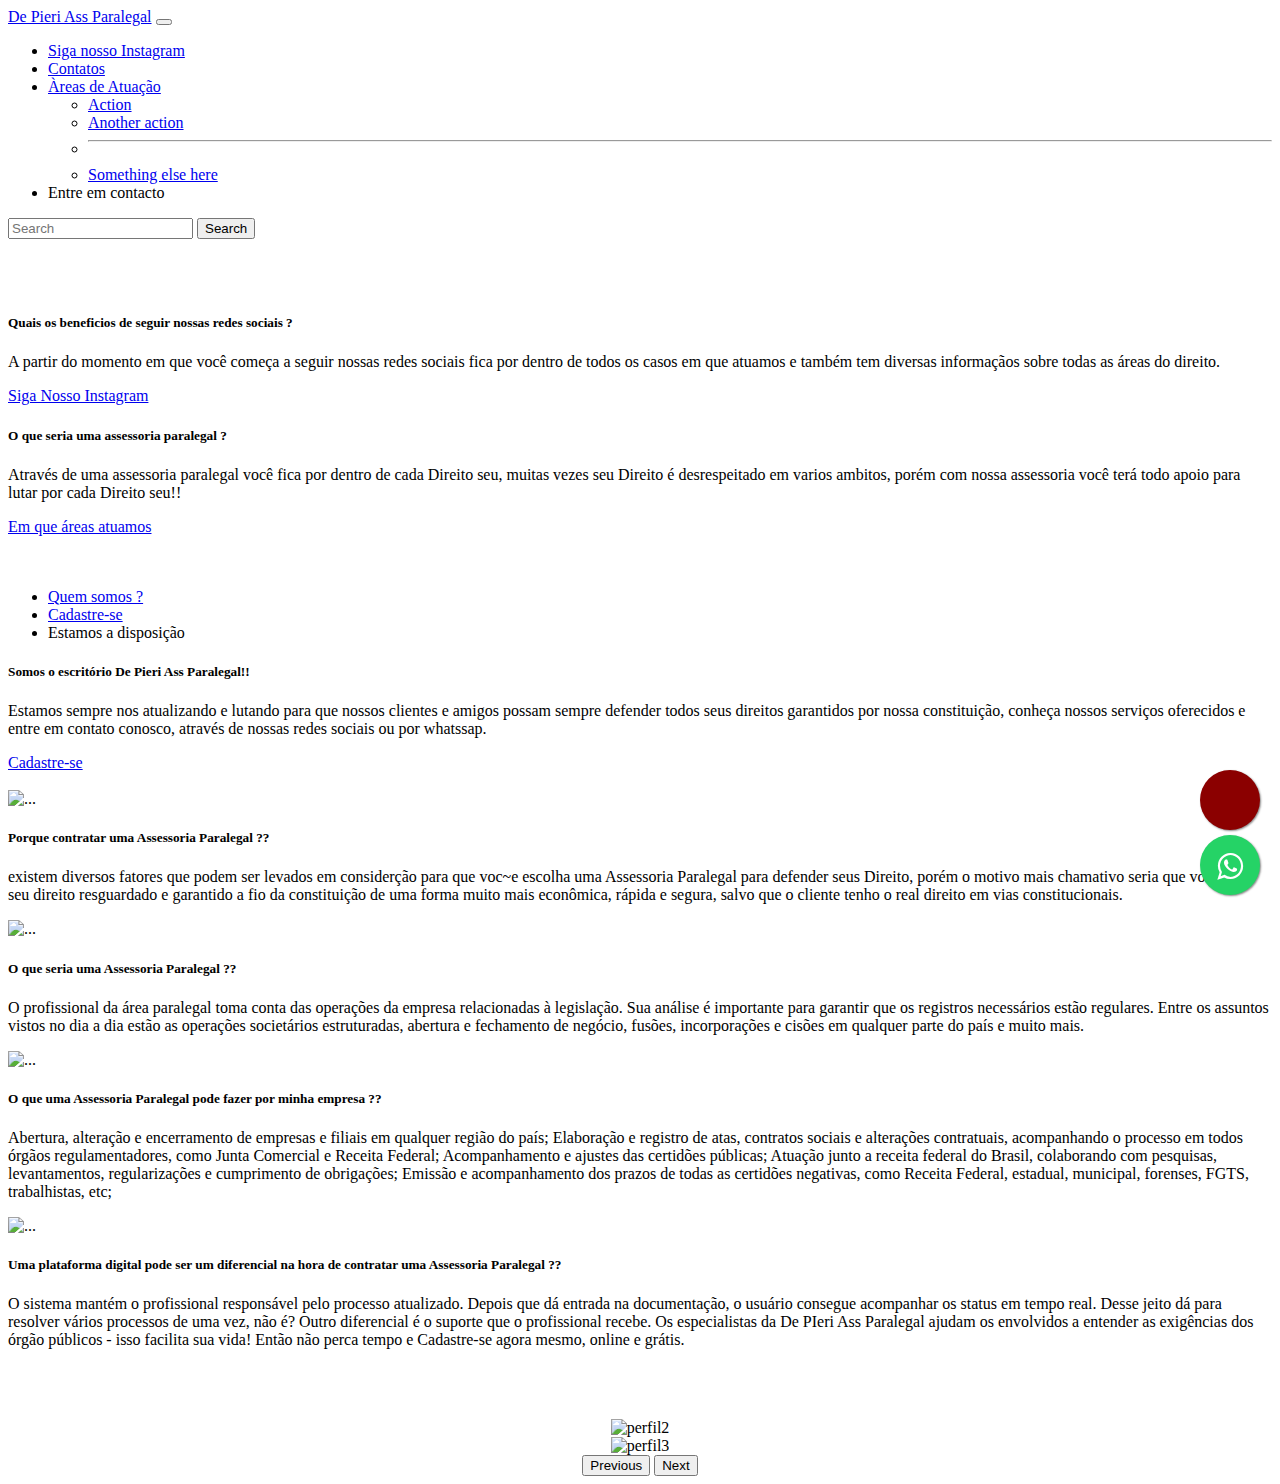
==== index.html @ 9aff6772 "Add files via upload" ====
<!DOCTYPE html>
<html lang="pt-br">
  <head>
    <meta charset="UTF-8">
    <meta name="viewport" content="width=device-width, initial-scale=1.0">
    <title>De Pieri Social Media</title>
<link rel="stylesheet" href="https://cdn.jsdelivr.net/npm/bootstrap@5.3.2/dist/css/bootstrap.min.css" rel="stylesheet" integrity="sha384-T3c6CoIi6uLrA9TneNEoa7RxnatzjcDSCmG1MXxSR1GAsXEV/Dwwykc2MPK8M2HN" crossorigin="anonymous">
<link href="https://cdn.jsdelivr.net/npm/bootstrap@5.3.2/dist/css/bootstrap.min.css" rel="stylesheet" integrity="sha384-T3c6CoIi6uLrA9TneNEoa7RxnatzjcDSCmG1MXxSR1GAsXEV/Dwwykc2MPK8M2HN" crossorigin="anonymous">
<title>Botão Whatssap - Canal TI</title>
<link rel="stylesheet" href="https://cdnjs.cloudflare.com/ajax/libs/font-awesome/4.5.0/css/font-awesome.min.css"> 
<style>.whatsapp-link { position: fixed; width: 60px; height: 60px; bottom: 5px; right: 20px; background-color: #25d366; color: #fff; border-radius: 50px; text-align: center; font-size: 30px; box-shadow: 1px 1px 2px #888; z-index: 1000;}
.fa-whatsapp { margin-top: 16px;}
</style>
<style> .social-icon { position: fixed; width: 60px; height: 60px; bottom: 70px; right: 20px; background-color: darkred; color: #fff; border-radius: 50px; text-align: center; font-size: 45px; box-shadow: 1px 1px 2px #888; z-index: 1000; margin-top: 16px;}
</style>
</head>
  
<body>
  <a class="whatsapp-link" href="https://web.whatsapp.com/send?phone=+5548974009803" target="_blank"><i class="fa fa-whatsapp"></i></a>
    <nav class="navbar navbar-expand-lg bg-body-tertiary">
        <div class="container-fluid">
          <a class="navbar-brand" href="#">De Pieri Ass Paralegal</a>
          <button class="navbar-toggler" type="button" data-bs-toggle="collapse" data-bs-target="#navbarScroll" aria-controls="navbarScroll" aria-expanded="false" aria-label="Toggle navigation">
            <span class="navbar-toggler-icon"></span>
          </button>
          <div class="collapse navbar-collapse" id="navbarScroll">
            <ul class="navbar-nav me-auto my-2 my-lg-0 navbar-nav-scroll" style="--bs-scroll-height: 100px;">
              <li class="nav-item">
                <a class="nav-link active" aria-current="page" href="https://ig.me/m/depieri_paralegal">Siga nosso Instagram</a>
              </li>
              <li class="nav-item">
                <a class="nav-link" href="contatos.html">Contatos</a>
              </li>
              <li class="nav-item dropdown">
                <a class="nav-link dropdown-toggle" href="#"role="button" data-bs-toggle="dropdown" aria-expanded="true">
                  Àreas de Atuação
                </a>
                <ul class="dropdown-menu">
                  <li><a class="dropdown-item" href="#">Action</a></li>
                  <li><a class="dropdown-item" href="#">Another action</a></li>
                  <li><hr class="dropdown-divider"></li>
                  <li><a class="dropdown-item" href="#">Something else here</a></li>
                </ul>
              </li>
              <li class="nav-item">
                <a class="nav-link disabled" aria-disabled="true">Entre em contacto</a>
              </li>
            </ul>
            <form class="d-flex" role="search">
              <input class="form-control me-2" type="search" placeholder="Search" aria-label="Search">
              <button class="btn btn-outline-success" type="submit">Search</button>
            </form>
          </div>
        </div>
      </nav>
      <a class="social-icon" href="https://ig.me/m/depieri_paralegal">
      <ion-icon name="logo-instagram"></ion-icon></a>
      <script type="module"  src="https://unpkg.com/ionicons@7.1.0/dist/ionicons/ionicons.esm.js"></script> 
<script nomodule src="https://unpkg .com/ionicons@7.1.0/dist/ionicons/ionicons.js"></script>
</body>
<br><br>
<br>
<div class="row">
    <div class="col-sm-6 mb-3 mb-sm-0">
      <div class="card">
        <div class="card-body">
          <h5 class="card-title">Quais os beneficios de seguir nossas redes sociais ?</h5>
          <p class="card-text">A partir do momento em que você começa a seguir nossas redes sociais fica por dentro de todos os casos em que atuamos e também tem diversas informaçãos sobre todas as áreas do direito.</p>
          <a href="cadastro.html" class="btn btn-primary">Siga Nosso Instagram</a>
        </div>
      </div>
    </div>
    <div class="col-sm-6">
      <div class="card">
        <div class="card-body">
          <h5 class="card-title">O que seria uma assessoria paralegal ?</h5>
          <p class="card-text">Através de uma assessoria paralegal você fica por dentro de cada Direito seu, muitas vezes seu Direito é desrespeitado em varios ambitos, porém com nossa assessoria você terá todo apoio para lutar por cada Direito seu!!</p>
          <a href="atuacao.html" class="btn btn-primary">Em que áreas atuamos</a>
        </div>
      </div>
    </div>
  </div>
  <br>
  <br>
</div class="card text-center">
    <div class="card-header">
      <ul class="nav nav-tabs card-header-tabs">
        <li class="nav-item">
          <a class="nav-link active" aria-current="true" href="#">Quem somos ?</a>
        </li>
        <li class="nav-item">
          <a class="nav-link" href="cadastro.html">Cadastre-se</a>
        </li>
        <li class="nav-item">
          <a class="nav-link disabled" aria-disabled="true">Estamos a disposição</a>
        </li>
      </ul>
    </div>
    <div class="card-body">
      <h5 class="card-title">Somos o escritório De Pieri Ass Paralegal!!</h5>
      <p class="card-text">Estamos sempre nos atualizando e lutando para que nossos clientes e amigos possam sempre defender todos seus direitos garantidos por nossa constituição, conheça nossos serviços oferecidos e entre em contato conosco, através de nossas redes sociais ou por whatssap.</p>
      <a href="cadastro.html" class="btn btn-primary"> Cadastre-se</a>
    </div>
  </div>
  <br>
  <div class="row row-cols-1 row-cols-md-2 g-4">
    <div class="col">
      <div class="card">
        <img src="https://rodrigocosta.com/wp-content/uploads/2021/09/areas-de-atuacao.png" class="card-img-top" alt="...">
        <div class="card-body">
          <h5 class="card-title">Porque contratar uma Assessoria Paralegal ??</h5>
          <p class="card-text">existem diversos fatores que podem ser levados em considerção para que voc~e escolha uma Assessoria Paralegal para defender seus Direito, porém o motivo mais chamativo seria que você tera seu direito resguardado e garantido a fio da constituição de uma forma muito mais econômica, rápida e segura, salvo que o cliente tenho o real direito em vias constitucionais.</p>
        </div>
      </div>
    </div>
    <div class="col">
      <div class="card">
        <img src="https://www.sij.com.br/wp-content/uploads/2017/01/header.jpg" class="card-img-top" alt="...">
        <div class="card-body">
          <h5 class="card-title">O que seria uma Assessoria Paralegal ??</h5>
          <p class="card-text">O profissional da área paralegal toma conta das operações da empresa relacionadas à legislação. Sua análise é importante para garantir que os registros necessários estão regulares. Entre os assuntos vistos no dia a dia estão as operações societários estruturadas, abertura e fechamento de negócio, fusões, incorporações e cisões em qualquer parte do país e muito mais.</p>
        </div>
      </div>
    </div>
    <div class="col">
      <div class="card">
        <img src="https://setrem.edu.br/wp-content/uploads/2019/06/direito-52a99f45aaaa294d5b73dbc2c584313e.jpg" class="card-img-top" alt="...">
        <div class="card-body">
          <h5 class="card-title">O que uma Assessoria Paralegal pode fazer por minha empresa ??</h5>
          <p class="card-text">Abertura, alteração e encerramento de empresas e filiais em qualquer região do país;
            Elaboração e registro de atas, contratos sociais e alterações contratuais, acompanhando o processo em todos órgãos regulamentadores, como Junta Comercial e Receita Federal;
            Acompanhamento e ajustes das certidões públicas;
            Atuação junto a receita federal do Brasil, colaborando com pesquisas, levantamentos, regularizações e cumprimento de obrigações;
            Emissão e acompanhamento dos prazos de todas as certidões negativas, como Receita Federal, estadual, municipal, forenses, FGTS, trabalhistas, etc;</p>
        </div>
      </div>
    </div>
    <div class="col">
      <div class="card">
        <img src="https://andradegaidargiadvogados.com.br/wp-content/uploads/2019/07/parallax_1.jpg" class="card-img-top" alt="...">
        <div class="card-body">
          <h5 class="card-title">Uma plataforma digital pode ser um diferencial na hora de contratar uma Assessoria Paralegal ??</h5>
          <p class="card-text">O sistema mantém o profissional responsável pelo processo atualizado. Depois que dá entrada na documentação, o usuário consegue acompanhar os status em tempo real. Desse jeito dá para resolver vários processos de uma vez, não é? Outro diferencial é o suporte que o profissional recebe. Os especialistas da De PIeri Ass Paralegal ajudam os envolvidos a entender as exigências dos órgão públicos - isso facilita sua vida! Então não perca tempo e Cadastre-se agora mesmo, online e grátis.
          </p>
        </div>
      </div>
    </div>
  </div>
<br><br>
  <center>
    <div id="carouselExampleInterval" class="carousel slide" data-bs-ride="carousel">
        <div class="carousel-inner">
          <div class="carousel-item active" data-bs-interval="10000">
<img src="https://www.designi.com.br/images/preview/11281181.jpg" class="card-img-top" alt="">          </div>
          <div class="carousel-item" data-bs-interval="2000">
            <img src="https://encrypted-tbn0.gstatic.com/images?q=tbn:ANd9GcS-hbQOYxhivFLQWEf-xuw_8MzC074qD7wdDw&usqp=CAU" class="d-block w-100" alt="perfil2">
          </div>
          <div class="carousel-item">
            <img src="https://encrypted-tbn0.gstatic.com/images?q=tbn:ANd9GcSxQqzTMdBq0Yk1uZIUPcsVG49Q70dybJz-qg&usqp=CAU" class="d-block w-100" alt="perfil3">
          </div>
        </div>
        <button class="carousel-control-prev" type="button" data-bs-target="#carouselExampleInterval" data-bs-slide="prev">
          <span class="carousel-control-prev-icon" aria-hidden="true"></span>
          <span class="visually-hidden">Previous</span>
        </button>
        <button class="carousel-control-next" type="button" data-bs-target="#carouselExampleInterval" data-bs-slide="next">
          <span class="carousel-control-next-icon" aria-hidden="true"></span>
          <span class="visually-hidden">Next</span>
        </button>
      </div>
</center>
</html>
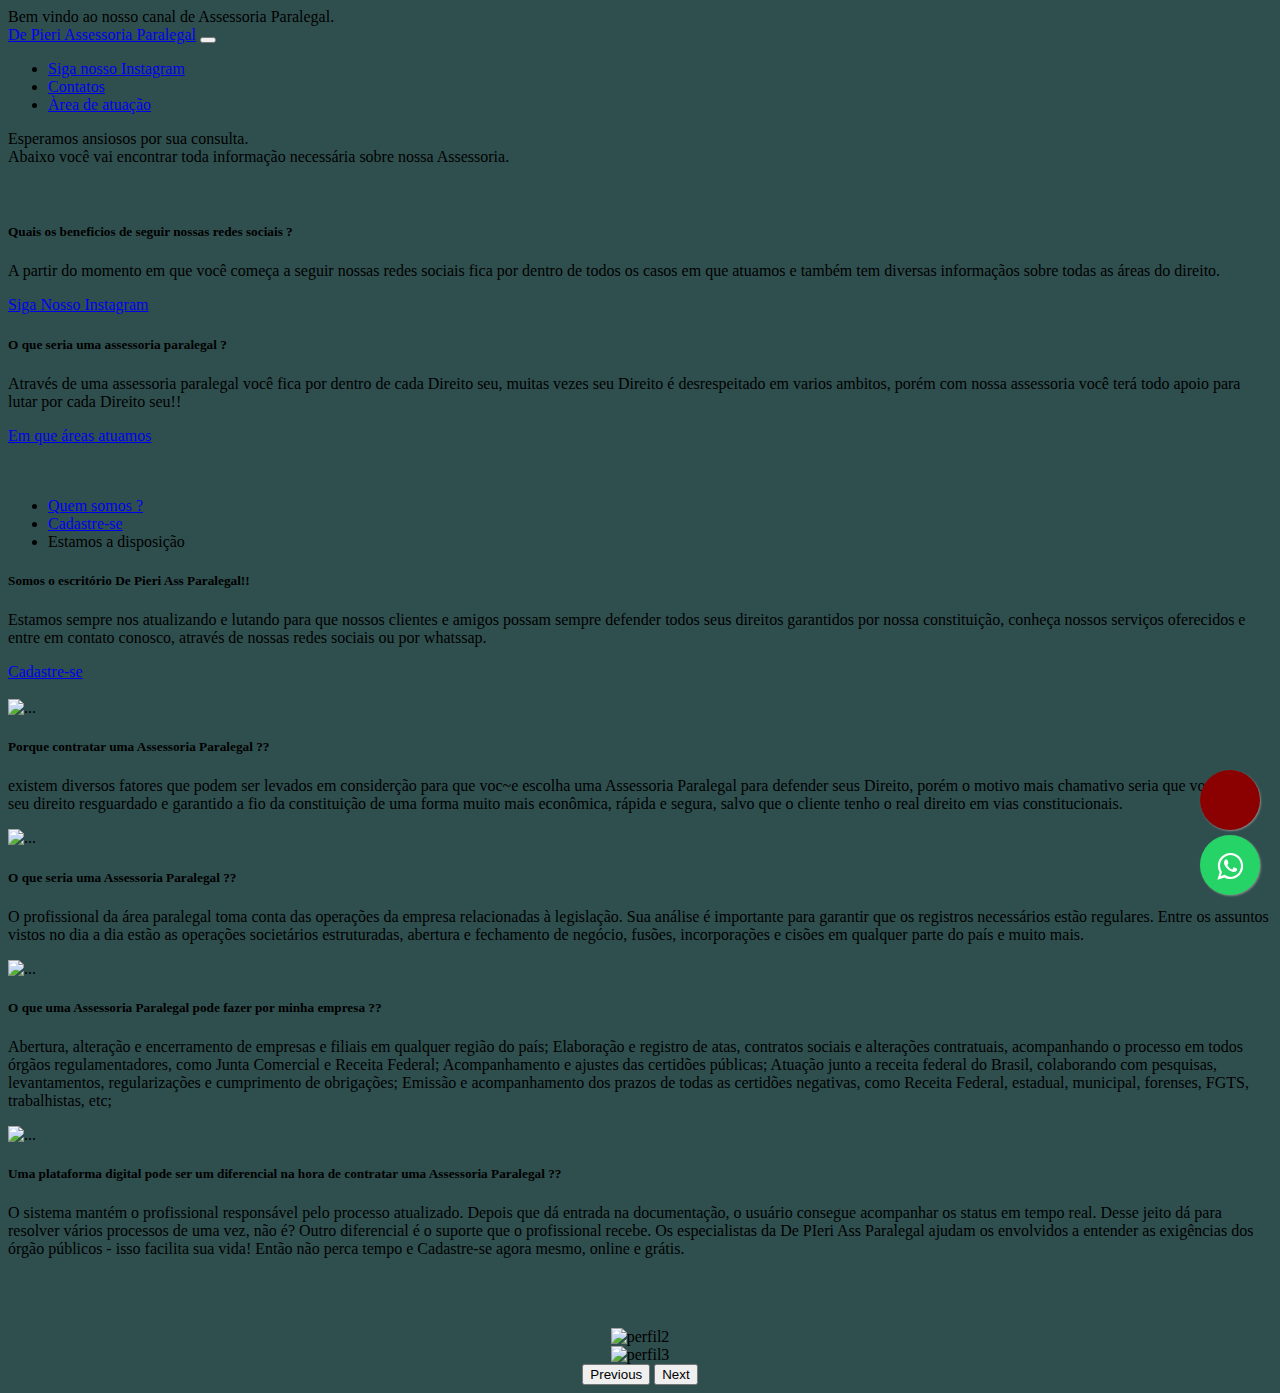
==== commit a0823668: "Add files via upload" ====
--- a/index.html
+++ b/index.html
@@ -5,7 +5,10 @@
     <meta name="viewport" content="width=device-width, initial-scale=1.0">
     <title>De Pieri Social Media</title>
 <link rel="stylesheet" href="https://cdn.jsdelivr.net/npm/bootstrap@5.3.2/dist/css/bootstrap.min.css" rel="stylesheet" integrity="sha384-T3c6CoIi6uLrA9TneNEoa7RxnatzjcDSCmG1MXxSR1GAsXEV/Dwwykc2MPK8M2HN" crossorigin="anonymous">
+<link href="https://fonts.googleapis.com/icon?family=Material+Icons" rel="stylesheet">
+<link type="text/css" rel="stylesheet" href="css/materialize.min.css"  media="screen,projection"/>
 <link href="https://cdn.jsdelivr.net/npm/bootstrap@5.3.2/dist/css/bootstrap.min.css" rel="stylesheet" integrity="sha384-T3c6CoIi6uLrA9TneNEoa7RxnatzjcDSCmG1MXxSR1GAsXEV/Dwwykc2MPK8M2HN" crossorigin="anonymous">
+<meta name="viewport" content="width=device-width, initial-scale=1.0"/>
 <title>Botão Whatssap - Canal TI</title>
 <link rel="stylesheet" href="https://cdnjs.cloudflare.com/ajax/libs/font-awesome/4.5.0/css/font-awesome.min.css"> 
 <style>.whatsapp-link { position: fixed; width: 60px; height: 60px; bottom: 5px; right: 20px; background-color: #25d366; color: #fff; border-radius: 50px; text-align: center; font-size: 30px; box-shadow: 1px 1px 2px #888; z-index: 1000;}
@@ -13,53 +16,43 @@
 </style>
 <style> .social-icon { position: fixed; width: 60px; height: 60px; bottom: 70px; right: 20px; background-color: darkred; color: #fff; border-radius: 50px; text-align: center; font-size: 45px; box-shadow: 1px 1px 2px #888; z-index: 1000; margin-top: 16px;}
 </style>
+<body style="background-color: darkslategray;"></body>
 </head>
   
 <body>
-  <a class="whatsapp-link" href="https://web.whatsapp.com/send?phone=+5548974009803" target="_blank"><i class="fa fa-whatsapp"></i></a>
-    <nav class="navbar navbar-expand-lg bg-body-tertiary">
-        <div class="container-fluid">
-          <a class="navbar-brand" href="#">De Pieri Ass Paralegal</a>
-          <button class="navbar-toggler" type="button" data-bs-toggle="collapse" data-bs-target="#navbarScroll" aria-controls="navbarScroll" aria-expanded="false" aria-label="Toggle navigation">
-            <span class="navbar-toggler-icon"></span>
-          </button>
-          <div class="collapse navbar-collapse" id="navbarScroll">
-            <ul class="navbar-nav me-auto my-2 my-lg-0 navbar-nav-scroll" style="--bs-scroll-height: 100px;">
-              <li class="nav-item">
-                <a class="nav-link active" aria-current="page" href="https://ig.me/m/depieri_paralegal">Siga nosso Instagram</a>
-              </li>
-              <li class="nav-item">
-                <a class="nav-link" href="contatos.html">Contatos</a>
-              </li>
-              <li class="nav-item dropdown">
-                <a class="nav-link dropdown-toggle" href="#"role="button" data-bs-toggle="dropdown" aria-expanded="true">
-                  Àreas de Atuação
-                </a>
-                <ul class="dropdown-menu">
-                  <li><a class="dropdown-item" href="#">Action</a></li>
-                  <li><a class="dropdown-item" href="#">Another action</a></li>
-                  <li><hr class="dropdown-divider"></li>
-                  <li><a class="dropdown-item" href="#">Something else here</a></li>
-                </ul>
-              </li>
-              <li class="nav-item">
-                <a class="nav-link disabled" aria-disabled="true">Entre em contacto</a>
-              </li>
-            </ul>
-            <form class="d-flex" role="search">
-              <input class="form-control me-2" type="search" placeholder="Search" aria-label="Search">
-              <button class="btn btn-outline-success" type="submit">Search</button>
-            </form>
-          </div>
-        </div>
-      </nav>
+  <div class="text-bg-secondary p-3">Bem vindo ao nosso canal de Assessoria Paralegal.</div>
+  <nav class="navbar navbar-expand-lg bg-body-tertiary">
+  <div class="container-fluid">
+      <a class="navbar-brand" href="#">De Pieri Assessoria Paralegal</a>
+      <button class="navbar-toggler" type="button" data-bs-toggle="collapse" data-bs-target="#navbarText" aria-controls="navbarText" aria-expanded="false" aria-label="Toggle navigation">
+        <span class="navbar-toggler-icon"></span>
+      </button>
+      <div class="collapse navbar-collapse" id="navbarText">
+        <ul class="navbar-nav me-auto mb-2 mb-lg-0">
+          <li class="nav-item">
+            <a class="nav-link active" aria-current="page" href="https://ig.me/m/depieri_paralegal">Siga nosso Instagram</a>
+          </li>
+          <li class="nav-item">
+            <a class="nav-link" href="contatos.html">Contatos</a>
+          </li>
+          <li class="nav-item">
+            <a class="nav-link" href="atuacao.html">Àrea de atuação</a>
+          </li>
+        </ul>
+        <span class="navbar-text">Esperamos ansiosos por sua consulta.
+        
+        </span>
+      </div>
+    </div>
+  </nav>
+      <a class="whatsapp-link" href="https://web.whatsapp.com/send?phone=+5548974009803" target="_blank"><i class="fa fa-whatsapp"></i></a>
       <a class="social-icon" href="https://ig.me/m/depieri_paralegal">
       <ion-icon name="logo-instagram"></ion-icon></a>
       <script type="module"  src="https://unpkg.com/ionicons@7.1.0/dist/ionicons/ionicons.esm.js"></script> 
-<script nomodule src="https://unpkg .com/ionicons@7.1.0/dist/ionicons/ionicons.js"></script>
-</body>
+      <script nomodule src="https://unpkg .com/ionicons@7.1.0/dist/ionicons/ionicons.js"></script>
+      <div class="text-bg-secondary p-3">Abaixo você vai encontrar toda informação necessária sobre nossa Assessoria.</div>
+    </body>
 <br><br>
-<br>
 <div class="row">
     <div class="col-sm-6 mb-3 mb-sm-0">
       <div class="card">
@@ -82,7 +75,7 @@
   </div>
   <br>
   <br>
-</div class="card text-center">
+<div class="card text-center">
     <div class="card-header">
       <ul class="nav nav-tabs card-header-tabs">
         <li class="nav-item">
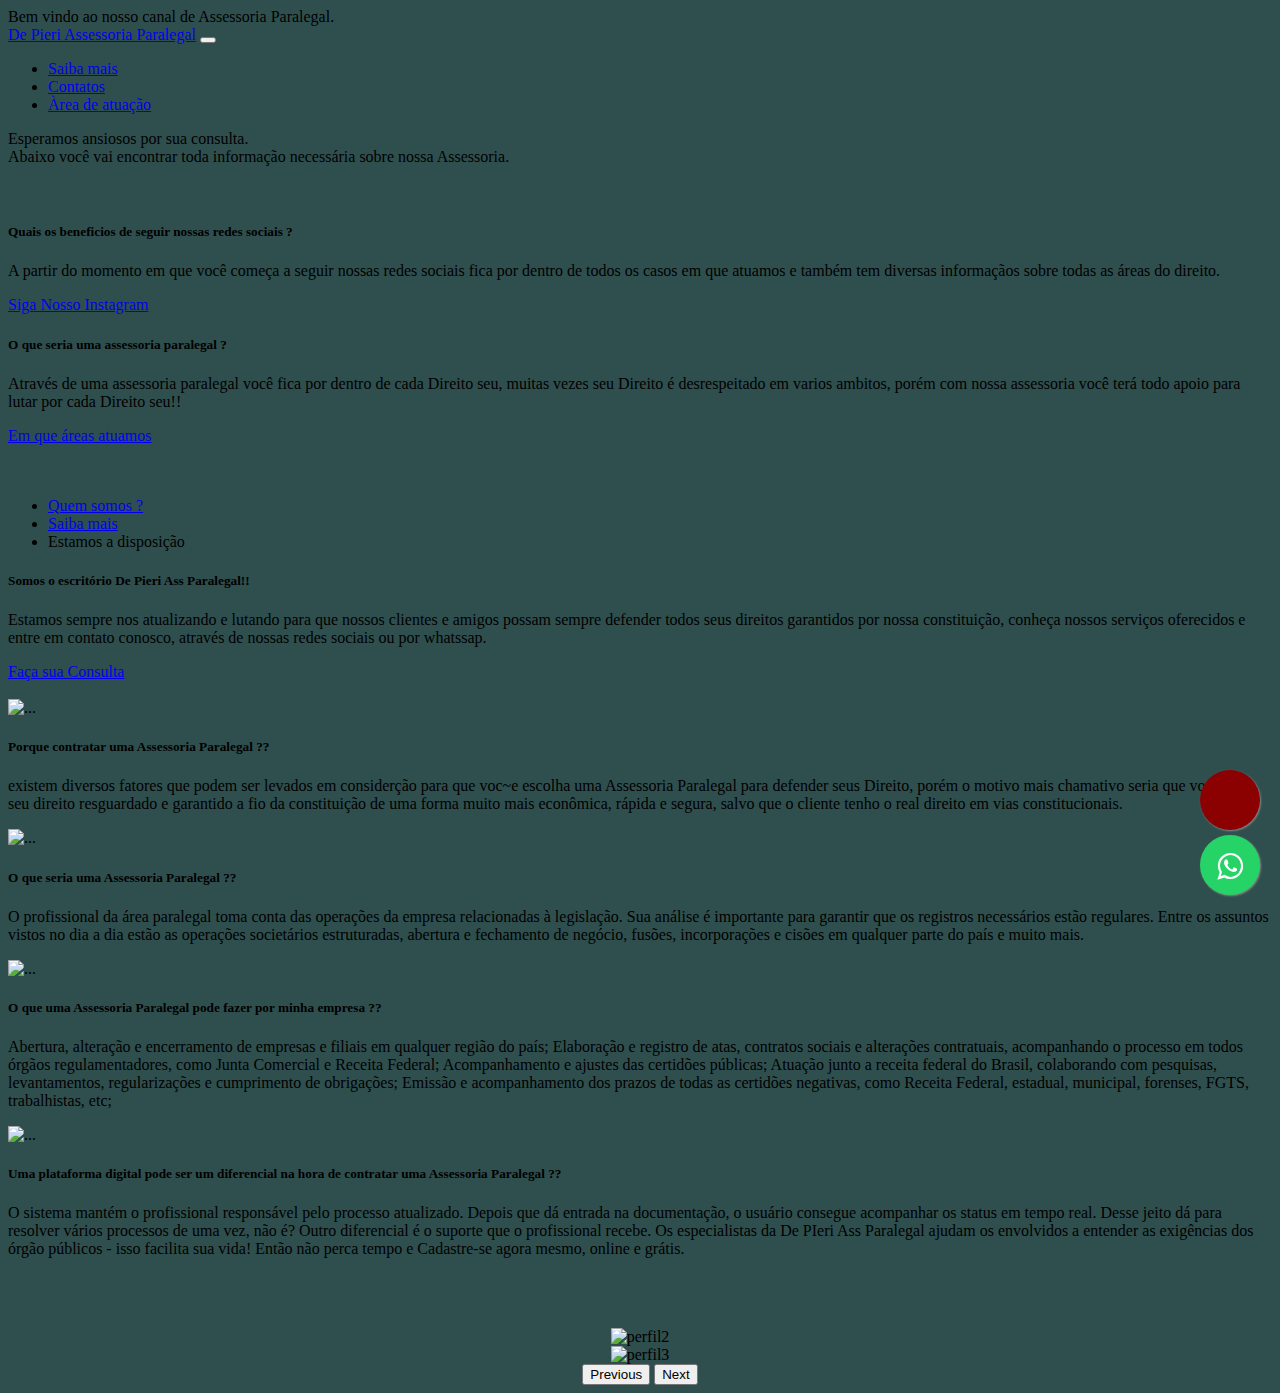
==== commit 17eec6bb: "Add files via upload" ====
--- a/index.html
+++ b/index.html
@@ -9,6 +9,7 @@
 <link type="text/css" rel="stylesheet" href="css/materialize.min.css"  media="screen,projection"/>
 <link href="https://cdn.jsdelivr.net/npm/bootstrap@5.3.2/dist/css/bootstrap.min.css" rel="stylesheet" integrity="sha384-T3c6CoIi6uLrA9TneNEoa7RxnatzjcDSCmG1MXxSR1GAsXEV/Dwwykc2MPK8M2HN" crossorigin="anonymous">
 <meta name="viewport" content="width=device-width, initial-scale=1.0"/>
+<link href="https://getbootstrap.com/docs/5.3/assets/css/docs.css" rel="stylesheet">
 <title>Botão Whatssap - Canal TI</title>
 <link rel="stylesheet" href="https://cdnjs.cloudflare.com/ajax/libs/font-awesome/4.5.0/css/font-awesome.min.css"> 
 <style>.whatsapp-link { position: fixed; width: 60px; height: 60px; bottom: 5px; right: 20px; background-color: #25d366; color: #fff; border-radius: 50px; text-align: center; font-size: 30px; box-shadow: 1px 1px 2px #888; z-index: 1000;}
@@ -30,7 +31,7 @@
       <div class="collapse navbar-collapse" id="navbarText">
         <ul class="navbar-nav me-auto mb-2 mb-lg-0">
           <li class="nav-item">
-            <a class="nav-link active" aria-current="page" href="https://ig.me/m/depieri_paralegal">Siga nosso Instagram</a>
+            <a class="nav-link active" aria-current="page" href="saiba-mais.html">Saiba mais</a>
           </li>
           <li class="nav-item">
             <a class="nav-link" href="contatos.html">Contatos</a>
@@ -59,7 +60,7 @@
         <div class="card-body">
           <h5 class="card-title">Quais os beneficios de seguir nossas redes sociais ?</h5>
           <p class="card-text">A partir do momento em que você começa a seguir nossas redes sociais fica por dentro de todos os casos em que atuamos e também tem diversas informaçãos sobre todas as áreas do direito.</p>
-          <a href="cadastro.html" class="btn btn-primary">Siga Nosso Instagram</a>
+          <a href="https://ig.me/m/depieri_paralegal" class="btn btn-primary">Siga Nosso Instagram</a>
         </div>
       </div>
     </div>
@@ -82,7 +83,7 @@
           <a class="nav-link active" aria-current="true" href="#">Quem somos ?</a>
         </li>
         <li class="nav-item">
-          <a class="nav-link" href="cadastro.html">Cadastre-se</a>
+          <a class="nav-link" href="#">Saiba mais</a>
         </li>
         <li class="nav-item">
           <a class="nav-link disabled" aria-disabled="true">Estamos a disposição</a>
@@ -92,7 +93,7 @@
     <div class="card-body">
       <h5 class="card-title">Somos o escritório De Pieri Ass Paralegal!!</h5>
       <p class="card-text">Estamos sempre nos atualizando e lutando para que nossos clientes e amigos possam sempre defender todos seus direitos garantidos por nossa constituição, conheça nossos serviços oferecidos e entre em contato conosco, através de nossas redes sociais ou por whatssap.</p>
-      <a href="cadastro.html" class="btn btn-primary"> Cadastre-se</a>
+      <a href="#" class="btn btn-primary">Faça sua Consulta</a>
     </div>
   </div>
   <br>
@@ -142,24 +143,24 @@
 <br><br>
   <center>
     <div id="carouselExampleInterval" class="carousel slide" data-bs-ride="carousel">
-        <div class="carousel-inner">
-          <div class="carousel-item active" data-bs-interval="10000">
-<img src="https://www.designi.com.br/images/preview/11281181.jpg" class="card-img-top" alt="">          </div>
-          <div class="carousel-item" data-bs-interval="2000">
-            <img src="https://encrypted-tbn0.gstatic.com/images?q=tbn:ANd9GcS-hbQOYxhivFLQWEf-xuw_8MzC074qD7wdDw&usqp=CAU" class="d-block w-100" alt="perfil2">
-          </div>
-          <div class="carousel-item">
-            <img src="https://encrypted-tbn0.gstatic.com/images?q=tbn:ANd9GcSxQqzTMdBq0Yk1uZIUPcsVG49Q70dybJz-qg&usqp=CAU" class="d-block w-100" alt="perfil3">
-          </div>
+      <div class="carousel-inner">
+        <div class="carousel-item active" data-bs-interval="10000">
+<img src="https://img.freepik.com/fotos-premium/uma-pilha-de-livros-com-uma-balanca-da-justica-em-cima_771335-47656.jpg" class="card-img-top" alt="">          </div>
+        <div class="carousel-item" data-bs-interval="2000">
+          <img src="https://conhecerseguros.com.br/wp-content/uploads/2021/06/noticias_direito_seguro.png" class="d-block w-100" alt="perfil2">
         </div>
-        <button class="carousel-control-prev" type="button" data-bs-target="#carouselExampleInterval" data-bs-slide="prev">
-          <span class="carousel-control-prev-icon" aria-hidden="true"></span>
-          <span class="visually-hidden">Previous</span>
-        </button>
-        <button class="carousel-control-next" type="button" data-bs-target="#carouselExampleInterval" data-bs-slide="next">
-          <span class="carousel-control-next-icon" aria-hidden="true"></span>
-          <span class="visually-hidden">Next</span>
-        </button>
+        <div class="carousel-item">
+          <img src="https://conhecerseguros.com.br/wp-content/uploads/2021/06/noticias_direito_seguro.png" class="d-block w-100" alt="perfil3">
+        </div>
       </div>
+      <button class="carousel-control-prev" type="button" data-bs-target="#carouselExampleInterval" data-bs-slide="prev">
+        <span class="carousel-control-prev-icon" aria-hidden="true"></span>
+        <span class="visually-hidden">Previous</span>
+      </button>
+      <button class="carousel-control-next" type="button" data-bs-target="#carouselExampleInterval" data-bs-slide="next">
+        <span class="carousel-control-next-icon" aria-hidden="true"></span>
+        <span class="visually-hidden">Next</span>
+      </button>
+    </div>
 </center>
 </html>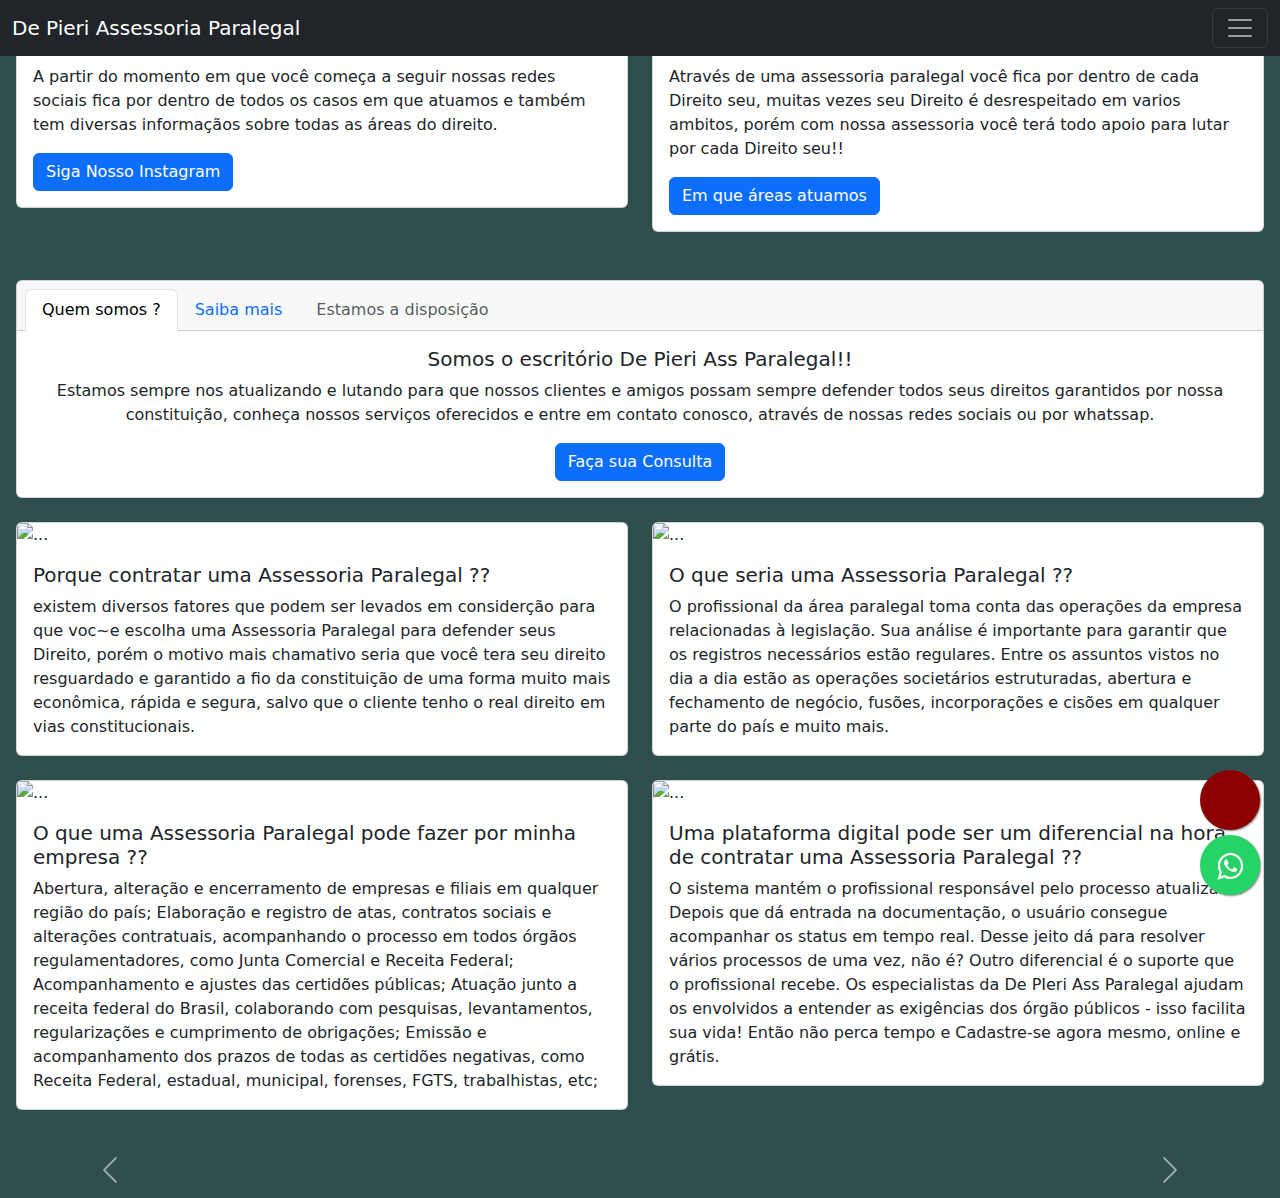
==== commit 11bd6cd1: "Add files via upload" ====
--- a/index.html
+++ b/index.html
@@ -21,39 +21,63 @@
 </head>
   
 <body>
-  <div class="text-bg-secondary p-3">Bem vindo ao nosso canal de Assessoria Paralegal.</div>
-  <nav class="navbar navbar-expand-lg bg-body-tertiary">
-  <div class="container-fluid">
-      <a class="navbar-brand" href="#">De Pieri Assessoria Paralegal</a>
-      <button class="navbar-toggler" type="button" data-bs-toggle="collapse" data-bs-target="#navbarText" aria-controls="navbarText" aria-expanded="false" aria-label="Toggle navigation">
-        <span class="navbar-toggler-icon"></span>
-      </button>
-      <div class="collapse navbar-collapse" id="navbarText">
-        <ul class="navbar-nav me-auto mb-2 mb-lg-0">
-          <li class="nav-item">
-            <a class="nav-link active" aria-current="page" href="saiba-mais.html">Saiba mais</a>
-          </li>
-          <li class="nav-item">
-            <a class="nav-link" href="contatos.html">Contatos</a>
-          </li>
-          <li class="nav-item">
-            <a class="nav-link" href="atuacao.html">Àrea de atuação</a>
-          </li>
-        </ul>
-        <span class="navbar-text">Esperamos ansiosos por sua consulta.
-        
-        </span>
-      </div>
-    </div>
-  </nav>
+  <!doctype html>
+  <html lang="pt-br">
+    <head>
+      <meta charset="utf-8">
+      <meta name="viewport" content="width=device-width, initial-scale=1">
+      <link href="https://cdn.jsdelivr.net/npm/bootstrap@5.3.2/dist/css/bootstrap.min.css" rel="stylesheet">
+      <link href="https://getbootstrap.com/docs/5.3/assets/css/docs.css" rel="stylesheet">
+      <title>Bootstrap Example</title>
+      <script src="https://cdn.jsdelivr.net/npm/bootstrap@5.3.2/dist/js/bootstrap.bundle.min.js"></script>
+    </head>
+    <body class="p-3 m-0 border-0 bd-example m-0 border-0">
+      <nav class="navbar navbar-dark bg-dark fixed-top">
+        <div class="container-fluid">
+          <a class="navbar-brand" href="index.html"><fontstyle="vertical-align: inherit;><fontstyle="vertical-align: inherit;">De Pieri Assessoria Paralegal</a>
+          <button class="navbar-toggler" type="button" data-bs-toggle="offcanvas" data-bs-target="#offcanvasDarkNavbar" aria-controls="offcanvasDarkNavbar" aria-label="Alternar de navegação">
+            <span class="navbar-toggler-icon"></span>
+          </button>
+          <div class="offcanvas offcanvas-end text-bg-dark" tabindex="-1" id="offcanvasDarkNavbar" aria-labelledby="offcanvasDarkNavbarLabel">
+            <div class="offcanvas-header">
+              <h5 class="offcanvas-title" id="offcanvasDarkNavbarLabel"><fontstyle="vertical-align: inherit;"><fontstyle="vertical-align: inherit;">De Pieri Ass Paralegal</h5>
+              <button type="button" class="btn-close btn-close-white" data-bs-dismiss="offcanvas" aria-label="Fechar"></button>
+            </div>
+            <div class="offcanvas-body">
+              <ul class="navbar-nav justify-content-end flex-grow-1 pe-3">
+                <li class="nav-item">
+                  <a class="nav-link active" aria-current="page" href="index.html"><fontstyle="vertical-align: inherit;><fontstyle="vertical-align: inherit;>Página Inicial</a>
+                </li>
+                <li class="nav-item">
+                  <a class="nav-link" href="atuacao.html"><fontstyle="vertical-align: inherit;><fontstyle="vertical-align: inherit;>Àrea de atuação</a>
+                </li>
+                <li class="nav-item dropdown">
+                  <a class="nav-link dropdown-toggle" href="saiba-mais.html" role="button" data-bs-toggle="dropdown" aria-expanded="false"><fontstyle="vertical-align: inherit;><fontstyle="vertical-align: inherit;>Saiba mais</fontstyle>
+                  </a>
+                  <ul class="dropdown-menu dropdown-menu-dark">
+                    <li><a class="dropdown-item" href="saiba-mais.html">Curiosidades</a></li>
+                    <li><a class="dropdown-item" href="#">Faça sua Consulta</a></li>
+                    <li>
+                      <hr class="dropdown-divider">
+                    </li>
+                    <li><a class="dropdown-item" href="https://ig.me/m/depieri_paralegal">Conheça nosso Instagram</a></li>
+                  </ul>
+                </li>
+              </ul>
+              <form class="d-flex mt-3" role="search">
+                <input class="form-control me-2" type="search" placeholder="Procurar" aria-label="Procurar">
+                <button class="btn btn-success" type="submit"><fontstyle="vertical-align: inherit;"><fontstyle="vertical-align: inherit;>Procurar</button>
+              </form>
+            </div>
+          </div>
+        </div>
+      </nav>
       <a class="whatsapp-link" href="https://web.whatsapp.com/send?phone=+5548974009803" target="_blank"><i class="fa fa-whatsapp"></i></a>
       <a class="social-icon" href="https://ig.me/m/depieri_paralegal">
       <ion-icon name="logo-instagram"></ion-icon></a>
       <script type="module"  src="https://unpkg.com/ionicons@7.1.0/dist/ionicons/ionicons.esm.js"></script> 
       <script nomodule src="https://unpkg .com/ionicons@7.1.0/dist/ionicons/ionicons.js"></script>
-      <div class="text-bg-secondary p-3">Abaixo você vai encontrar toda informação necessária sobre nossa Assessoria.</div>
     </body>
-<br><br>
 <div class="row">
     <div class="col-sm-6 mb-3 mb-sm-0">
       <div class="card">
@@ -83,7 +107,7 @@
           <a class="nav-link active" aria-current="true" href="#">Quem somos ?</a>
         </li>
         <li class="nav-item">
-          <a class="nav-link" href="#">Saiba mais</a>
+          <a class="nav-link" href="saiba-mais.html">Saiba mais</a>
         </li>
         <li class="nav-item">
           <a class="nav-link disabled" aria-disabled="true">Estamos a disposição</a>
@@ -93,7 +117,7 @@
     <div class="card-body">
       <h5 class="card-title">Somos o escritório De Pieri Ass Paralegal!!</h5>
       <p class="card-text">Estamos sempre nos atualizando e lutando para que nossos clientes e amigos possam sempre defender todos seus direitos garantidos por nossa constituição, conheça nossos serviços oferecidos e entre em contato conosco, através de nossas redes sociais ou por whatssap.</p>
-      <a href="#" class="btn btn-primary">Faça sua Consulta</a>
+      <a href="https://ig.me/m/depieri_paralegal" class="btn btn-primary">Faça sua Consulta</a>
     </div>
   </div>
   <br>
